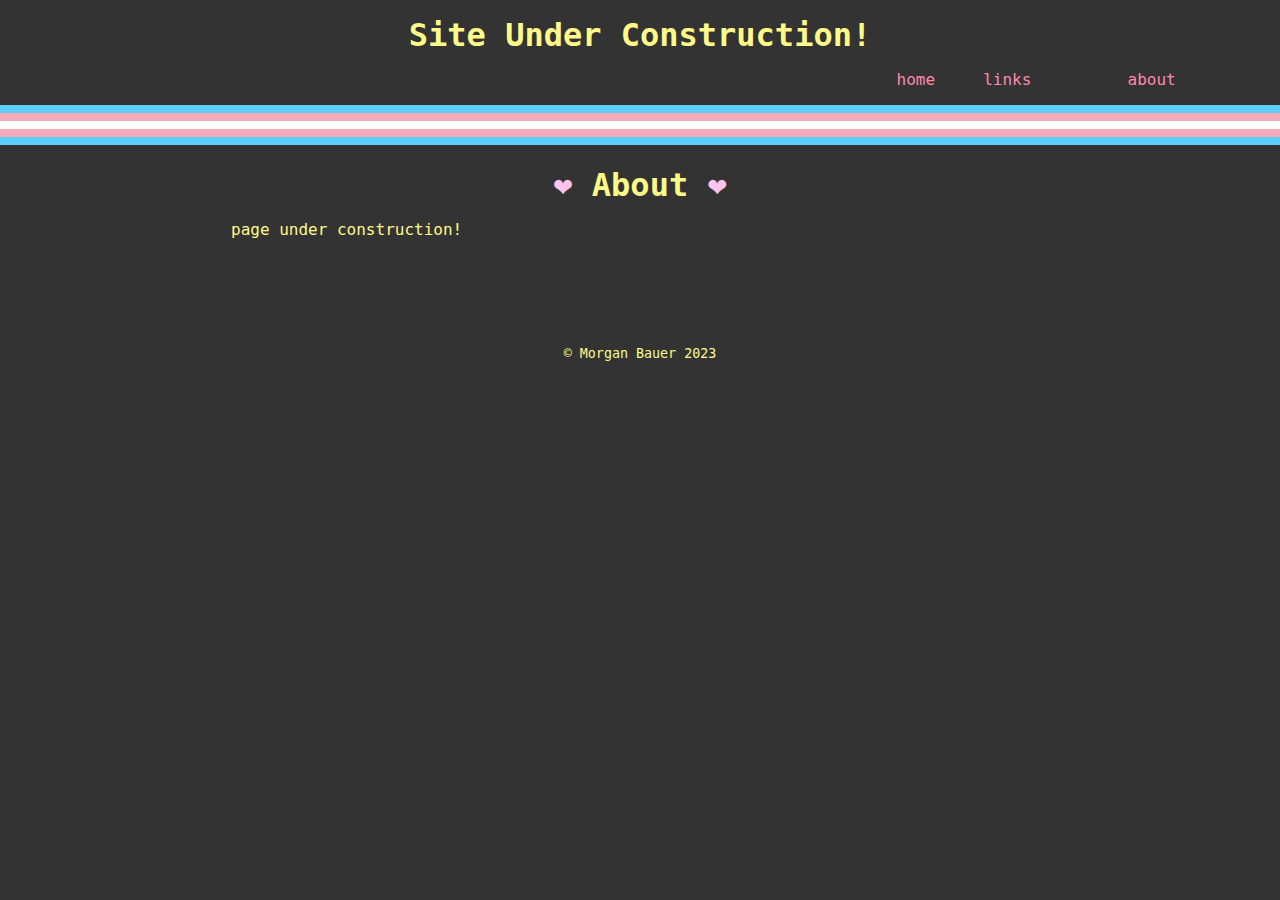
==== about/index.html @ 8fc1f3f4 "js consolidation" ====
<!DOCTYPE html>
<html>
<script src="../js/funcs.js"></script>
<head>
	<meta charset="UTF-8" />
	<title>Jolkert: Links</title>
	<link rel="shortcut icon" href="../favicon.ico" type="image/x-icon">
	<link rel="stylesheet" href="https://fonts.bunny.net/css?family=fira-code:500,700">
	<link rel="stylesheet" href="../css/styles.css" />
</head>
<body>
	<h1 style="margin: auto; padding-top: .5em; text-align: center;">
		Site Under Construction!
	</h1>
	<nav>
		<ul>
			<li class="nav-link"><a href="../">home</a><span class="nav-path"> ./</span></li>
			<li class="nav-link"><a href="../links">links</a><span class="nav-path"> ./links</span></li>
			<li class="nav-link"><a href="../about">about</a><span class="nav-path"> ./about</span></li>
		</ul>
		
	</nav>
	<div id="pride" onclick="randomizePride()">
		<div id="pride-0"></div>
		<div id="pride-1"></div>
		<div id="pride-2"></div>
		<div id="pride-3"></div>
		<div id="pride-4"></div>
		<div id="pride-5"></div>
	</div>
	<main> <!-- this page kinda ungly but it works for now -->
		<h1 id="page-title"><span class="heart">&#10084;</span> About <span class="heart">&#10084;</span></h1>
		<p>
			page under construction!
		</p>
	</main>
	<footer>
		&copy; Morgan Bauer 2023
	</footer>
</body>
</html>
---- css/styles.css ----
/* color variables */
:root {
	--bg-color: #333333;
	--text-color: #fff989;
	--subtitle-color: #faf7c6;

	--link-color: #f098ea;

	--nav-text-color: #ff89aa;
	--nav-hover-bg: #a5a5a5;

	/* pride colors (default: trans) */
	--pride-0: #5bcffa;
	--pride-1: #F5abb9;
	--pride-2: #ffffff;
	--pride-3: #F5abb9;
	--pride-4: #5bcffa;
	--pride-5: #000000;
}

/* global */
body {
	background-color: var(--bg-color);
	color: var(--text-color);
	font-family: 'Fira Code', monospace;
	padding: 0;
	margin: 0;
}
::selection {
	background-color: var(--text-color);
	color: var(--bg-color);
}
a {
	color: var(--link-color);
}
a:hover, a:hover + .path {
	color: var(--bg-color);
	background-color: var(--link-color);
	transition: background-color 0.5s;
}
.path, .nav-path {
	color: var(--bg-color);
	font-style: italic;
	height: 100%;
	padding-right: .2em;
}

/* pride flag*/
#pride {
	display: grid;
	height: 2.5em;
}
#pride > * {
	height: 1fr;
	width: 100%;
	/* transition: all 0.3s ease-in-out */
}
#pride-0 {
	background-color: var(--pride-0);
}
#pride-1 {
	background-color: var(--pride-1);
}
#pride-2 {
	background-color: var(--pride-2);
}
#pride-3 {
	background-color: var(--pride-3);
}
#pride-4 {
	background-color: var(--pride-4);
}
#pride-5 {
	background-color: var(--pride-5);
	/* default is trans, so hide 6th */
	display: none;
}

/* nav */
nav ul {
	/* flexbox */
	display: flex;
	flex-direction: row;
	justify-content: end;
	gap: 1em;

	list-style: none;

	margin: 1em 1.5em;
}

.nav-link a {
	color: var(--nav-text-color);
	text-decoration: none;
}
.nav-link a:hover, .nav-link a:hover + .nav-path {
	color: var(--bg-color) !important; /* TODO: please fix this it sucks so hard */
	background-color: var(--nav-text-color);
	transition: background-color .5s;
}
.nav-link a:visited {
	color: var(--nav-text-color);
}


/* main content */
main {
	text-align: center;
	max-width: 850px;
	margin: auto;
}
h2 {
	text-align: left;
	font-size: 15pt;
	text-indent: -2em;
}
h3 {
	font-size: 15pt;
	text-decoration: underline;
}

p {
	text-align: left;
	text-indent: 1em;
	padding-bottom: 2.5em;
}

main ul {
	text-align: start;
}

/* footer */
footer {
	font-size: smaller;
	text-align: center;
	margin: 5em 0em 1em;
}

#page-title {
	margin-bottom: .1em;
}

#page-subtitle {
	color: var(--subtitle-color);
	margin-bottom: 1.9em;
}

.ipa {
	font-family: 'Courier New', Courier, monospace;
	font-style: italic;
}
.heart {
	color: #fcc3ec;
}
.center {
	text-align: center;
	text-indent: 0;
}

.contact-method {
	color: #c1a5ff;
	text-decoration: underline;
}
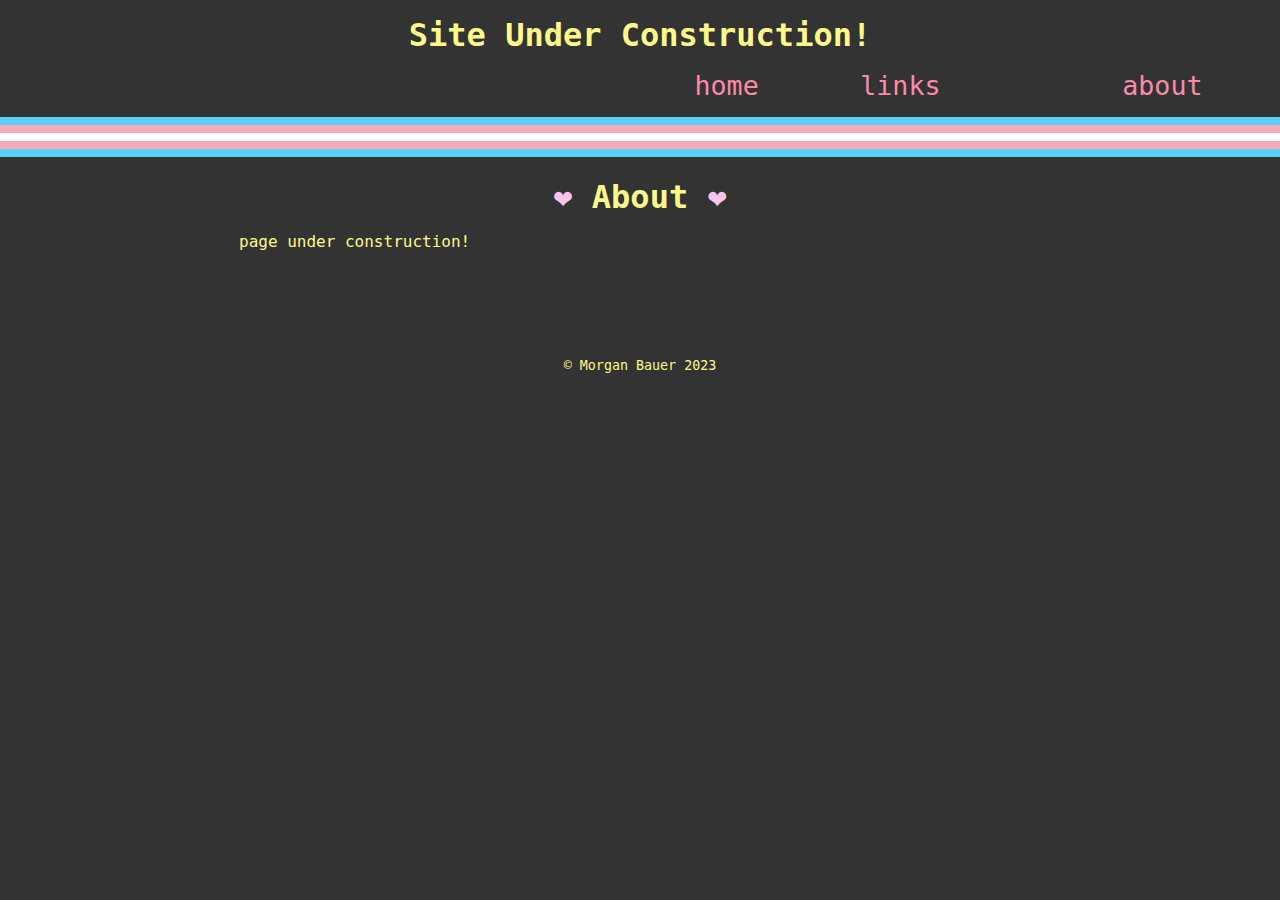
==== commit a84f1c16: "more css cleanup & added meta tags" ====
--- a/about/index.html
+++ b/about/index.html
@@ -3,22 +3,22 @@
 <script src="../js/funcs.js"></script>
 <head>
 	<meta charset="UTF-8" />
-	<title>Jolkert: Links</title>
+	<meta name="author", content="Mprgan Bauer" />
+	<meta name="keywords", content="Jolkert, Morgan Bauer, Morgan, Bauer, Developer, Programming"/>
+	<meta name="description", content="Morgan 'Jolkert' Bauer's personal landing site" />
+	<title>About Jolkert</title>
 	<link rel="shortcut icon" href="../favicon.ico" type="image/x-icon">
 	<link rel="stylesheet" href="https://fonts.bunny.net/css?family=fira-code:500,700">
 	<link rel="stylesheet" href="../css/styles.css" />
 </head>
 <body>
-	<h1 style="margin: auto; padding-top: .5em; text-align: center;">
-		Site Under Construction!
-	</h1>
+	<h1 style="margin: auto; padding-top: .5em; text-align: center;">Site Under Construction!</h1>
 	<nav>
-		<ul>
-			<li class="nav-link"><a href="../">home</a><span class="nav-path"> ./</span></li>
-			<li class="nav-link"><a href="../links">links</a><span class="nav-path"> ./links</span></li>
-			<li class="nav-link"><a href="../about">about</a><span class="nav-path"> ./about</span></li>
-		</ul>
-		
+		<div class="nav-bar">
+			<div class="nav-link"><a href="../">home</a><span class="nav-path"> ../</span></div>
+			<div class="nav-link"><a href="../links">links</a><span class="nav-path"> ../links</span></div>
+			<div class="nav-link"><a href="./">about</a><span class="nav-path"> ./</span></div>
+		</div>
 	</nav>
 	<div id="pride" onclick="randomizePride()">
 		<div id="pride-0"></div>
--- a/css/styles.css
+++ b/css/styles.css
@@ -23,6 +23,7 @@
 	background-color: var(--bg-color);
 	color: var(--text-color);
 	font-family: 'Fira Code', monospace;
+	
 	padding: 0;
 	margin: 0;
 }
@@ -45,7 +46,7 @@
 	padding-right: .2em;
 }
 
-/* pride flag*/
+/* pride flag */
 #pride {
 	display: grid;
 	height: 2.5em;
@@ -77,18 +78,20 @@
 }
 
 /* nav */
-nav ul {
+.nav-bar {
 	/* flexbox */
 	display: flex;
 	flex-direction: row;
+	flex-wrap: wrap;
 	justify-content: end;
-	gap: 1em;
-
-	list-style: none;
+	grid-template-columns: repeat(3, 1fr);
+	gap: 2em;
 
 	margin: 1em 1.5em;
 }
-
+.nav-link {
+	font-size: 20pt;
+}
 .nav-link a {
 	color: var(--nav-text-color);
 	text-decoration: none;
@@ -101,7 +104,6 @@
 .nav-link a:visited {
 	color: var(--nav-text-color);
 }
-
 
 /* main content */
 main {
@@ -121,7 +123,7 @@
 
 p {
 	text-align: left;
-	text-indent: 1em;
+	text-indent: 1.5em;
 	padding-bottom: 2.5em;
 }
 
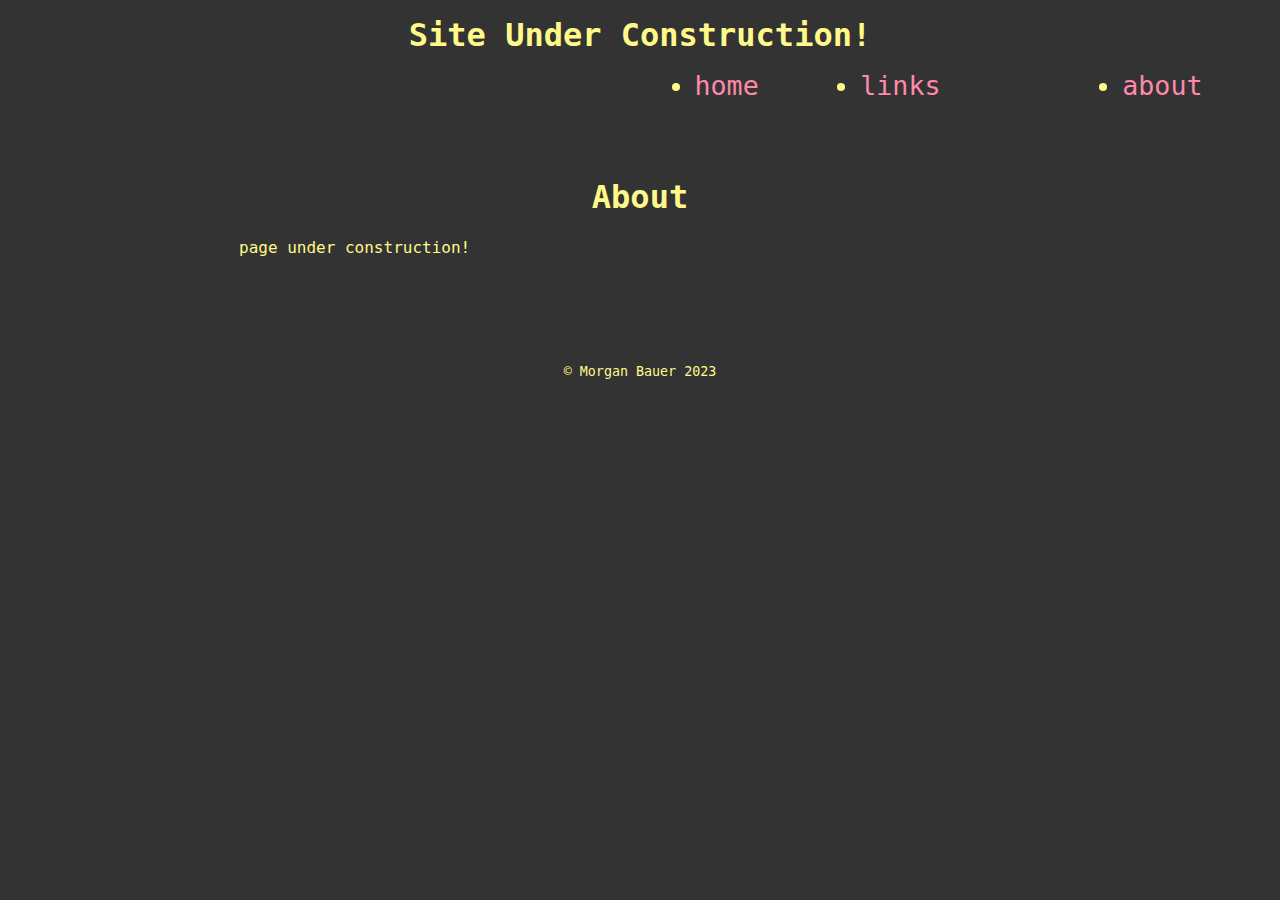
==== commit 92ba7250: "missed a spot" ====
--- a/about/index.html
+++ b/about/index.html
@@ -14,22 +14,22 @@
 <body>
 	<h1 style="margin: auto; padding-top: .5em; text-align: center;">Site Under Construction!</h1>
 	<nav>
-		<div class="nav-bar">
-			<div class="nav-link"><a href="../">home</a><span class="nav-path"> ../</span></div>
-			<div class="nav-link"><a href="../links">links</a><span class="nav-path"> ../links</span></div>
-			<div class="nav-link"><a href="./">about</a><span class="nav-path"> ./</span></div>
-		</div>
+		<ul class="nav-bar">
+			<li class="nav-link"><a href="../">home</a><span class="nav-path"> ../</span></li>
+			<li class="nav-link"><a href="../links">links</a><span class="nav-path"> ../links</span></li>
+			<li class="nav-link"><a href="./">about</a><span class="nav-path"> ./</span></li>
+		</ul>
 	</nav>
 	<div id="pride" onclick="randomizePride()">
-		<div id="pride-0"></div>
-		<div id="pride-1"></div>
-		<div id="pride-2"></div>
-		<div id="pride-3"></div>
-		<div id="pride-4"></div>
-		<div id="pride-5"></div>
+		<div></div>
+		<div></div>
+		<div></div>
+		<div></div>
+		<div></div>
+		<div></div>
 	</div>
 	<main> <!-- this page kinda ungly but it works for now -->
-		<h1 id="page-title"><span class="heart">&#10084;</span> About <span class="heart">&#10084;</span></h1>
+		<h1 class="page-title heart-wrap">About</h1>
 		<p>
 			page under construction!
 		</p>
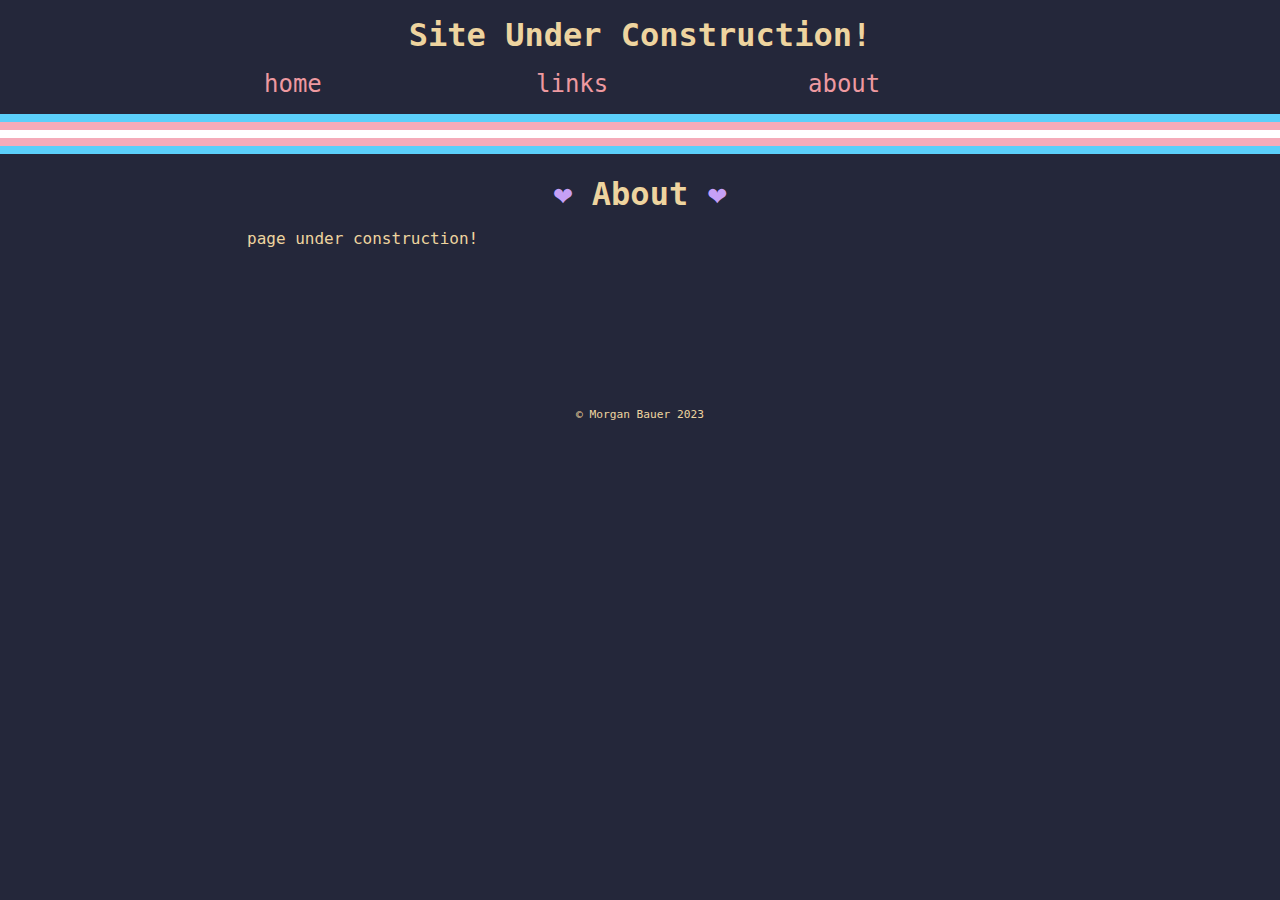
==== commit 6c17f40a: "added modrinth to links" ====
--- a/about/index.html
+++ b/about/index.html
@@ -3,7 +3,7 @@
 <script src="../js/funcs.js"></script>
 <head>
 	<meta charset="UTF-8" />
-	<meta name="author", content="Mprgan Bauer" />
+	<meta name="author", content="Morgan Bauer" />
 	<meta name="keywords", content="Jolkert, Morgan Bauer, Morgan, Bauer, Developer, Programming"/>
 	<meta name="description", content="Morgan 'Jolkert' Bauer's personal landing site" />
 	<title>About Jolkert</title>
@@ -11,7 +11,7 @@
 	<link rel="stylesheet" href="https://fonts.bunny.net/css?family=fira-code:500,700">
 	<link rel="stylesheet" href="../css/styles.css" />
 </head>
-<body>
+<body onload="initPride()">
 	<h1 style="margin: auto; padding-top: .5em; text-align: center;">Site Under Construction!</h1>
 	<nav>
 		<ul class="nav-bar">
@@ -20,7 +20,7 @@
 			<li class="nav-link"><a href="./">about</a><span class="nav-path"> ./</span></li>
 		</ul>
 	</nav>
-	<div id="pride" onclick="randomizePride()">
+	<div class="pride" onclick="randomizePride()" initial-flag="trans">
 		<div></div>
 		<div></div>
 		<div></div>
--- a/css/styles.css
+++ b/css/styles.css
@@ -1,13 +1,20 @@
-/* color variables */
+@media screen and (min-width: 1000px) {
+	h2.heart-before {
+		text-indent: -3.5rem;
+	}
+}
+
+/* variables */
 :root {
-	--bg-color: #333333;
-	--text-color: #fff989;
-	--subtitle-color: #faf7c6;
+	--bg-color: #24273a;
+	--text-color: #eed49f;
+	--subtitle-color: #f4dbd6;
+	--link-color: #f5bde6;
+	--nav-text-color: #ee99a0;
+	--heart-color: #c6a0f6;
+	--contact-color: #c6a0f6;
 
-	--link-color: #f098ea;
-
-	--nav-text-color: #ff89aa;
-	--nav-hover-bg: #a5a5a5;
+	--transition-timing: .5s;
 
 	/* pride colors (default: trans) */
 	--pride-0: #5bcffa;
@@ -23,9 +30,8 @@
 	background-color: var(--bg-color);
 	color: var(--text-color);
 	font-family: 'Fira Code', monospace;
-	
-	padding: 0;
-	margin: 0;
+
+	margin: 0; /* keeps pride flag filling entire space */
 }
 ::selection {
 	background-color: var(--text-color);
@@ -34,75 +40,78 @@
 a {
 	color: var(--link-color);
 }
-a:hover, a:hover + .path {
-	color: var(--bg-color);
-	background-color: var(--link-color);
-	transition: background-color 0.5s;
+
+.path {
+	color: var(--link-color);
 }
 .path, .nav-path {
-	color: var(--bg-color);
+	opacity: 0;
 	font-style: italic;
 	height: 100%;
 	padding-right: .2em;
 }
 
+main a:hover, a:hover + .path {
+	color: var(--bg-color);
+	background-color: var(--link-color);
+	opacity: 100%;
+	transition:
+		color var(--transition-timing),
+		background-color var(--transition-timing);
+}
+
 /* pride flag */
-#pride {
+.pride {
 	display: grid;
-	height: 2.5em;
+	height: 2.5rem;
 }
-#pride > * {
-	height: 1fr;
-	width: 100%;
-	/* transition: all 0.3s ease-in-out */
-}
-#pride-0 {
+.pride > div:nth-child(1) {
 	background-color: var(--pride-0);
 }
-#pride-1 {
+.pride > div:nth-child(2) {
 	background-color: var(--pride-1);
 }
-#pride-2 {
+.pride > div:nth-child(3) {
 	background-color: var(--pride-2);
 }
-#pride-3 {
+.pride > div:nth-child(4) {
 	background-color: var(--pride-3);
 }
-#pride-4 {
+.pride > div:nth-child(5) {
 	background-color: var(--pride-4);
 }
-#pride-5 {
+.pride > div:nth-child(6) {
 	background-color: var(--pride-5);
 	/* default is trans, so hide 6th */
 	display: none;
 }
 
 /* nav */
+/* TODO: the nav annoys me endlessly because i committed to the fucking paths bit lol */
 .nav-bar {
-	/* flexbox */
-	display: flex;
-	flex-direction: row;
-	flex-wrap: wrap;
-	justify-content: end;
-	grid-template-columns: repeat(3, 1fr);
-	gap: 2em;
+	color: var(--nav-text-color);
+	font-size: 1.5rem;
+	list-style: none;
 
-	margin: 1em 1.5em;
-}
-.nav-link {
-	font-size: 20pt;
+	display: grid;
+	grid-template-columns: repeat(3, 20%);
+	gap: 1em;
+
+	justify-content: center;
+	margin-block: 1rem;
 }
 .nav-link a {
-	color: var(--nav-text-color);
+	color: inherit;
 	text-decoration: none;
 }
+
 .nav-link a:hover, .nav-link a:hover + .nav-path {
-	color: var(--bg-color) !important; /* TODO: please fix this it sucks so hard */
+	color: var(--bg-color);
+	opacity: 100%;
 	background-color: var(--nav-text-color);
-	transition: background-color .5s;
-}
-.nav-link a:visited {
-	color: var(--nav-text-color);
+	transition:
+		color var(--transition-timing),
+		background-color var(--transition-timing);
 }
 
 /* main content */
@@ -113,53 +122,59 @@
 }
 h2 {
 	text-align: left;
-	font-size: 15pt;
-	text-indent: -2em;
+	font-size: 1.3rem;
 }
 h3 {
-	font-size: 15pt;
+	font-size: 1.3rem;
 	text-decoration: underline;
 }
 
 p {
 	text-align: left;
-	text-indent: 1.5em;
-	padding-bottom: 2.5em;
-}
-
-main ul {
-	text-align: start;
+	text-indent: 2em;
+	margin-bottom: 2em;
 }
 
 /* footer */
 footer {
-	font-size: smaller;
+	font-size: .7rem;
+	background-color: var(--bg-color);
 	text-align: center;
-	margin: 5em 0em 1em;
+	margin-block: 10rem .6rem;
 }
 
-#page-title {
-	margin-bottom: .1em;
+.page-title {
+	margin-bottom: .1rem;
 }
 
-#page-subtitle {
+.page-subtitle {
 	color: var(--subtitle-color);
-	margin-bottom: 1.9em;
+	margin-bottom: 1.9rem;
 }
 
 .ipa {
 	font-family: 'Courier New', Courier, monospace;
 	font-style: italic;
 }
-.heart {
-	color: #fcc3ec;
+
+/* i considered using margins instead of two different selectors with different spaces but i think it would prob look better inline like this -morgan 2023-03-30*/
+.heart-wrap::before, .heart-before::before {
+	content: '❤ ';
+	color: var(--heart-color);
 }
+.heart-wrap::after, .heart-after::after {
+	content: ' ❤';
+	color: var(--heart-color);
+}
+
 .center {
 	text-align: center;
 	text-indent: 0;
 }
+.center-children > * {
+	text-align: center;
+}
 
 .contact-method {
-	color: #c1a5ff;
-	text-decoration: underline;
+	color: var(--contact-color);
 }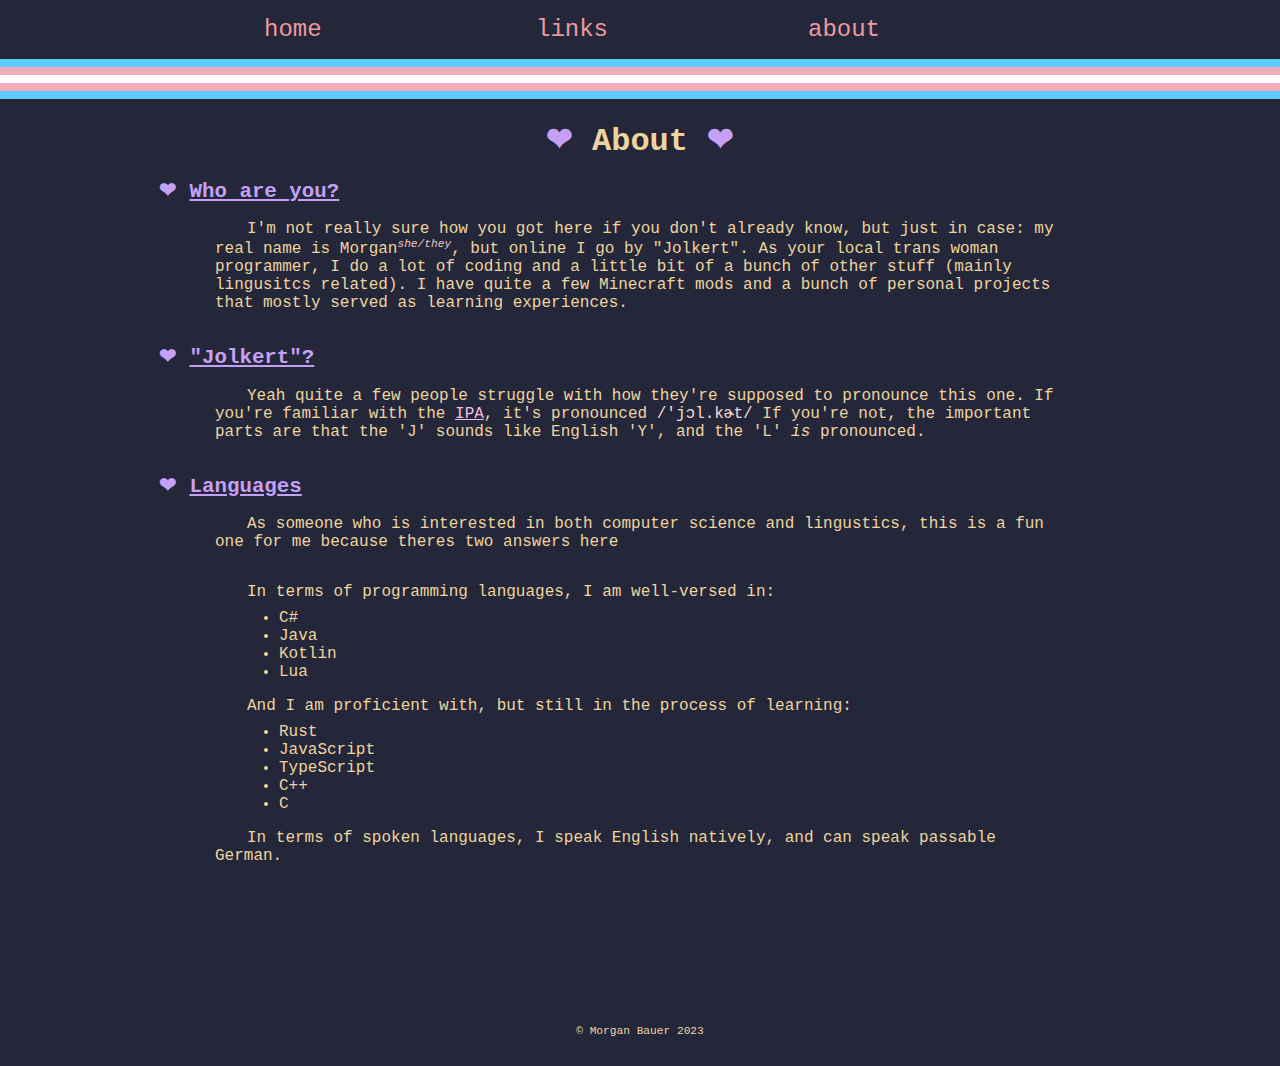
==== commit 1a1f9e62: "added basic about page" ====
--- a/about/index.html
+++ b/about/index.html
@@ -1,18 +1,19 @@
 <!DOCTYPE html>
 <html>
 <script src="../js/funcs.js"></script>
+
 <head>
 	<meta charset="UTF-8" />
-	<meta name="author", content="Morgan Bauer" />
-	<meta name="keywords", content="Jolkert, Morgan Bauer, Morgan, Bauer, Developer, Programming"/>
-	<meta name="description", content="Morgan 'Jolkert' Bauer's personal landing site" />
+	<meta name="author" , content="Morgan Bauer" />
+	<meta name="keywords" , content="Jolkert, Morgan Bauer, Morgan, Bauer, Developer, Programming" />
+	<meta name="description" , content="Morgan 'Jolkert' Bauer's personal landing site" />
 	<title>About Jolkert</title>
 	<link rel="shortcut icon" href="../favicon.ico" type="image/x-icon">
 	<link rel="stylesheet" href="https://fonts.bunny.net/css?family=fira-code:500,700">
 	<link rel="stylesheet" href="../css/styles.css" />
 </head>
+
 <body onload="initPride()">
-	<h1 style="margin: auto; padding-top: .5em; text-align: center;">Site Under Construction!</h1>
 	<nav>
 		<ul class="nav-bar">
 			<li class="nav-link"><a href="../">home</a><span class="nav-path"> ../</span></li>
@@ -30,12 +31,48 @@
 	</div>
 	<main> <!-- this page kinda ungly but it works for now -->
 		<h1 class="page-title heart-wrap">About</h1>
+		<h2 class="heart-before section"><u>Who are you?</u></h2>
 		<p>
-			page under construction!
+			I'm not really sure how you got here if you don't already know, but just in case:
+			my real name is Morgan<span class="pronouns">she/they</span>, but online I go by "Jolkert".
+			As your local trans woman programmer, I do a lot of coding and a little bit of a bunch of other stuff
+			(mainly lingusitcs related).
+			I have quite a few Minecraft mods and a bunch of personal projects that mostly served as learning
+			experiences.
 		</p>
+
+		<h2 class="heart-before section"><u>"Jolkert"?</u></h2>
+		<p>
+			Yeah quite a few people struggle with how they're supposed to pronounce this one.
+			If you're familiar with the <a href="https://en.wikipedia.org/wiki/International_Phonetic_Alphabet">IPA</a>,
+			it's pronounced <span class="ipa">/'jɔl.kɚt/</span> If you're not, the important parts are that the 'J'
+			sounds like English 'Y',
+			and the 'L' <em>is</em> pronounced.
+		</p>
+
+		<h2 class="heart-before section"><u>Languages</u></h2>
+		<p>As someone who is interested in both computer science and lingustics, this is a fun one for me because theres
+			two answers here</p>
+		<p>In terms of programming languages, I am well-versed in:</p>
+		<ul>
+			<li>C#</li>
+			<li>Java</li>
+			<li>Kotlin</li>
+			<li>Lua</li>
+		</ul>
+		<p>And I am proficient with, but still in the process of learning:</p>
+		<ul>
+			<li>Rust</li>
+			<li>JavaScript</li>
+			<li>TypeScript</li>
+			<li>C++</li>
+			<li>C</li>
+		</ul>
+		<p>In terms of spoken languages, I speak English natively, and can speak passable German.</p>
 	</main>
 	<footer>
 		&copy; Morgan Bauer 2023
 	</footer>
 </body>
+
 </html>--- a/css/styles.css
+++ b/css/styles.css
@@ -13,6 +13,9 @@
 	--nav-text-color: #ee99a0;
 	--heart-color: #c6a0f6;
 	--contact-color: #c6a0f6;
+	--section-color: #c6a0f6;
+	--pronoun-color: #f0c6c6;
+	--ipa-color: #f4dbd6;
 
 	--transition-timing: .5s;
 
@@ -135,6 +138,15 @@
 	margin-bottom: 2em;
 }
 
+p + ul {
+	margin-top: -1.5rem;
+	margin-left: 1.5rem;
+}
+
+li {
+	text-align: start;
+}
+
 /* footer */
 footer {
 	font-size: .7rem;
@@ -152,9 +164,20 @@
 	margin-bottom: 1.9rem;
 }
 
+.section {
+	color: var(--section-color);
+}
+
+.pronouns {
+	color: var(--pronoun-color);
+	font-size: .7em;
+	vertical-align: super;
+	font-style: italic;
+}
+
 .ipa {
 	font-family: 'Courier New', Courier, monospace;
-	font-style: italic;
+	color: var(--ipa-color);
 }
 
 /* i considered using margins instead of two different selectors with different spaces but i think it would prob look better inline like this -morgan 2023-03-30*/
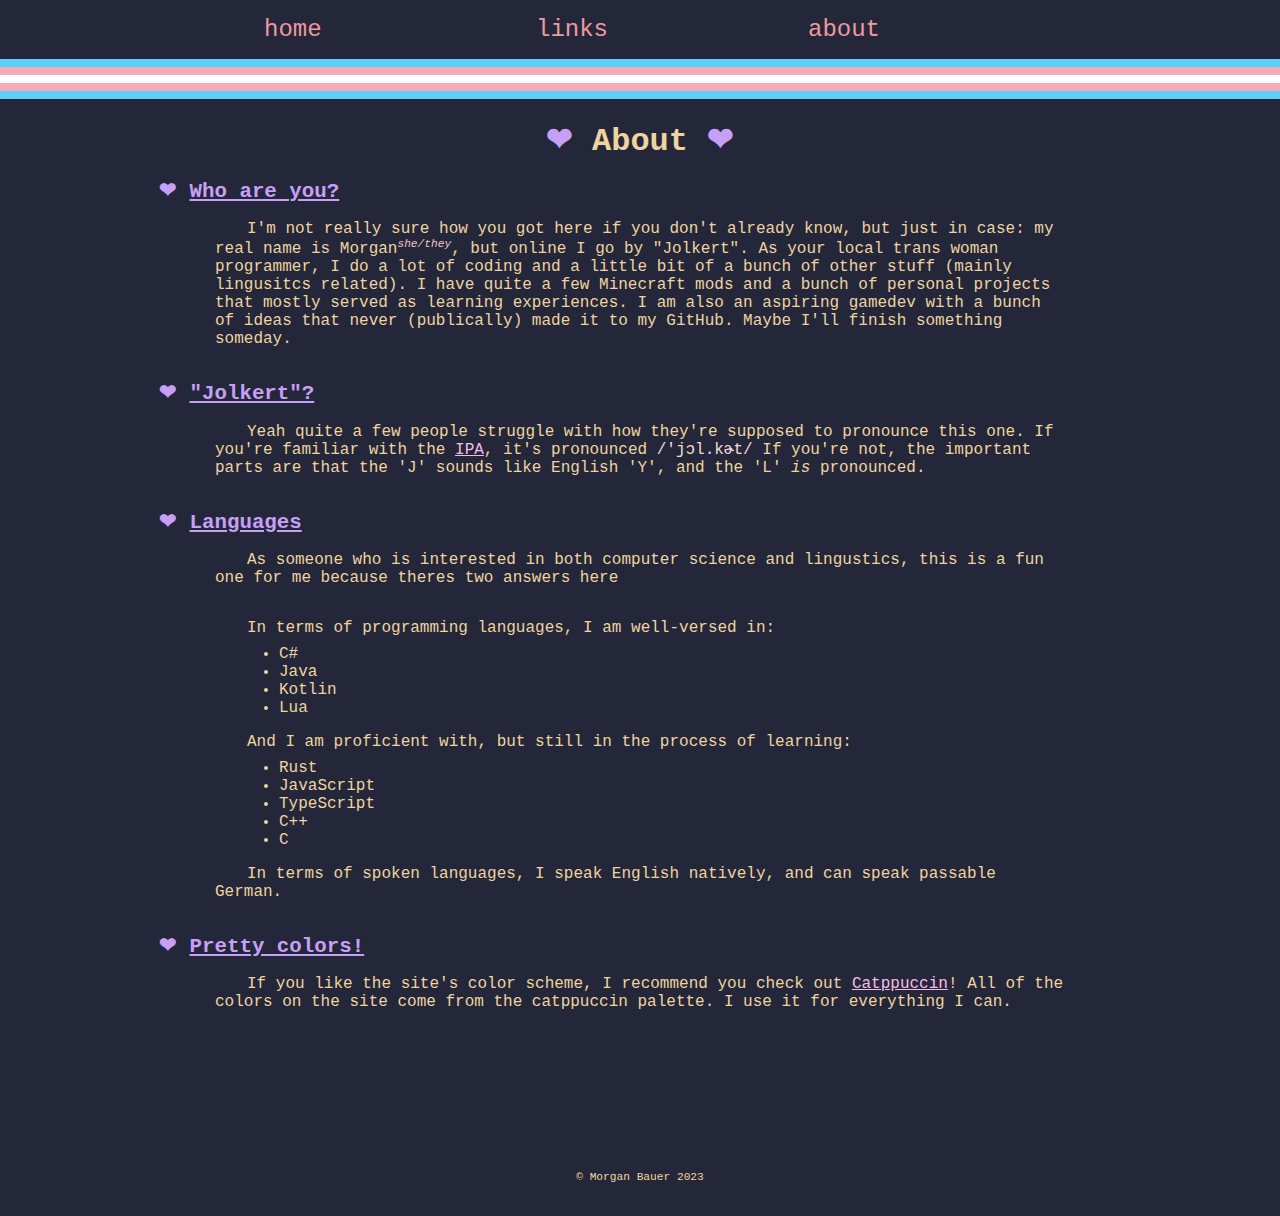
==== commit 9203afc2: "added catppuccin info" ====
--- a/about/index.html
+++ b/about/index.html
@@ -38,7 +38,8 @@
 			As your local trans woman programmer, I do a lot of coding and a little bit of a bunch of other stuff
 			(mainly lingusitcs related).
 			I have quite a few Minecraft mods and a bunch of personal projects that mostly served as learning
-			experiences.
+			experiences. I am also an aspiring gamedev with a bunch of ideas that never (publically) made it to my
+			GitHub. Maybe I'll finish something someday.
 		</p>
 
 		<h2 class="heart-before section"><u>"Jolkert"?</u></h2>
@@ -69,6 +70,13 @@
 			<li>C</li>
 		</ul>
 		<p>In terms of spoken languages, I speak English natively, and can speak passable German.</p>
+
+		<h2 class="heart-before section"><u>Pretty colors!</u></h2>
+		<p>
+			If you like the site's color scheme, I recommend you check out <a
+				href="https://github.com/catppuccin/catppuccin">Catppuccin</a>! All of the colors on the site come from
+			the catppuccin palette. I use it for everything I can.
+		</p>
 	</main>
 	<footer>
 		&copy; Morgan Bauer 2023
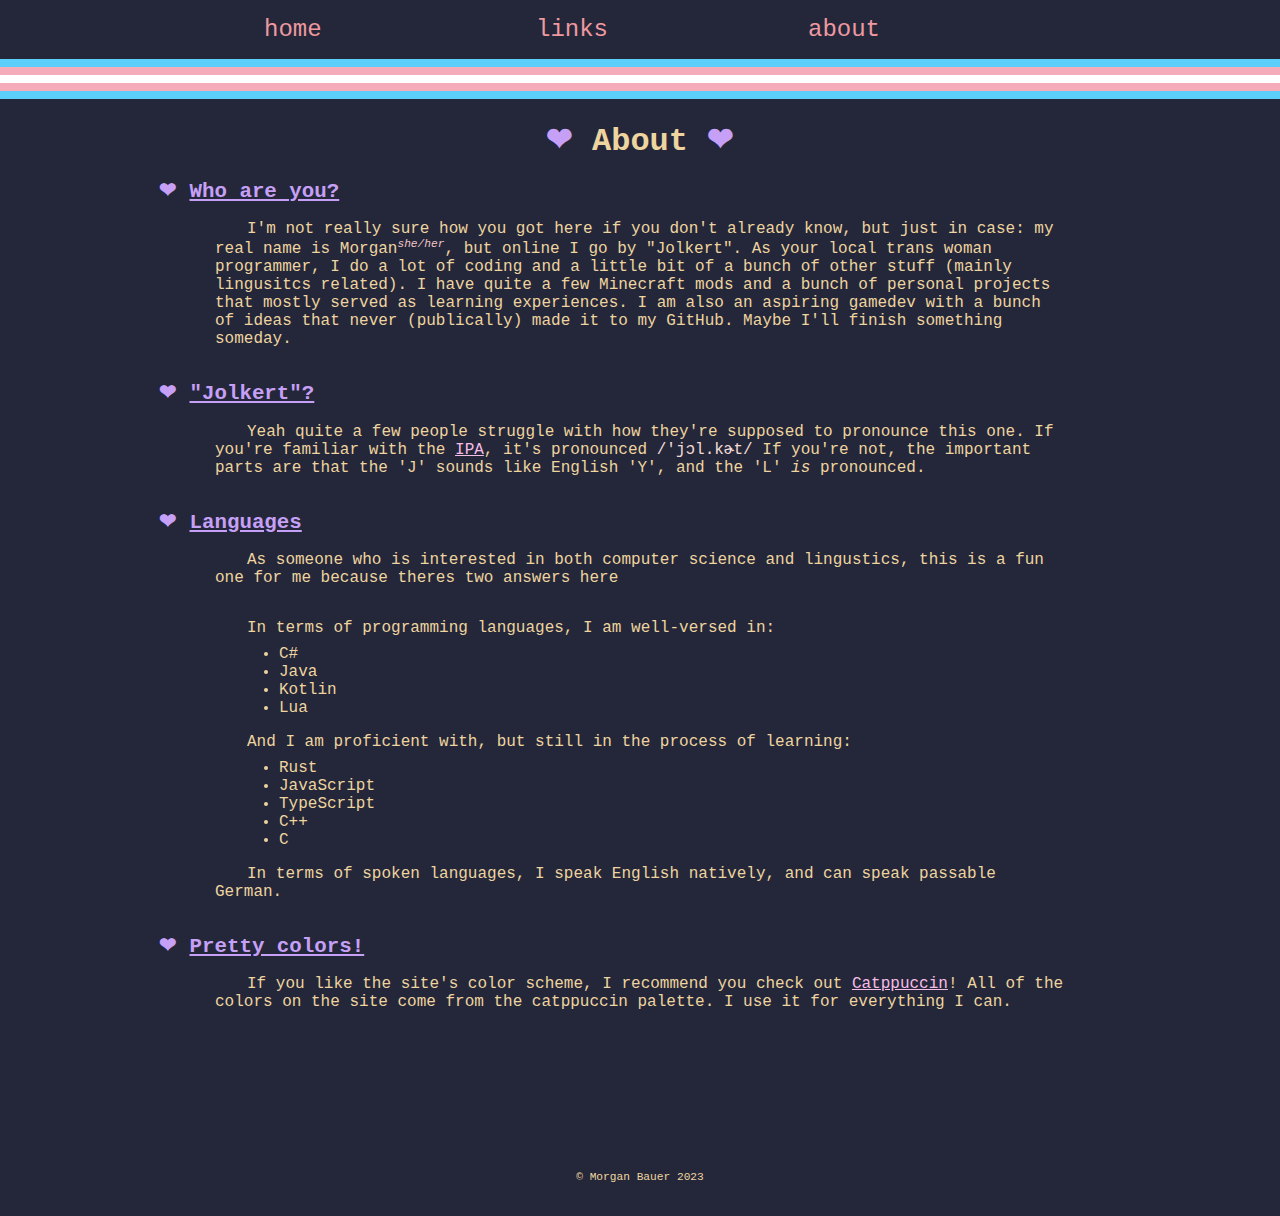
==== commit 95563661: "pronouns update? :eyes:" ====
--- a/about/index.html
+++ b/about/index.html
@@ -34,7 +34,7 @@
 		<h2 class="heart-before section"><u>Who are you?</u></h2>
 		<p>
 			I'm not really sure how you got here if you don't already know, but just in case:
-			my real name is Morgan<span class="pronouns">she/they</span>, but online I go by "Jolkert".
+			my real name is Morgan<span class="pronouns">she/her</span>, but online I go by "Jolkert".
 			As your local trans woman programmer, I do a lot of coding and a little bit of a bunch of other stuff
 			(mainly lingusitcs related).
 			I have quite a few Minecraft mods and a bunch of personal projects that mostly served as learning
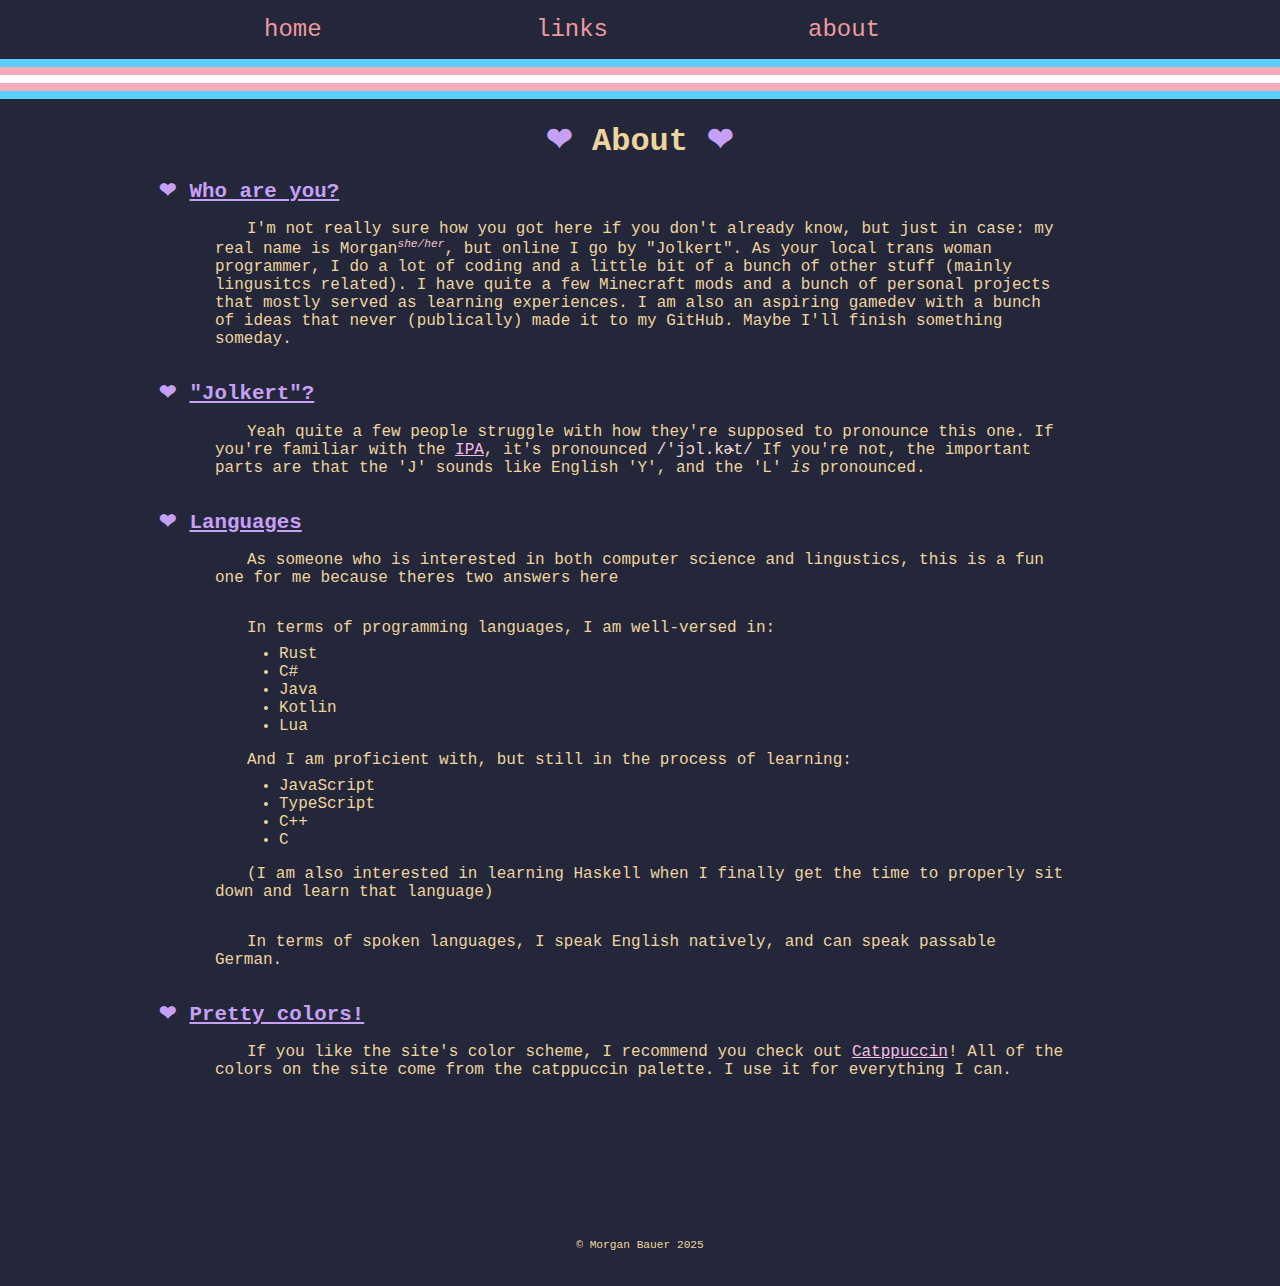
==== commit 2b4ec18c: "Update copyright & changed some info" ====
--- a/about/index.html
+++ b/about/index.html
@@ -56,6 +56,7 @@
 			two answers here</p>
 		<p>In terms of programming languages, I am well-versed in:</p>
 		<ul>
+			<li>Rust</li>
 			<li>C#</li>
 			<li>Java</li>
 			<li>Kotlin</li>
@@ -63,12 +64,12 @@
 		</ul>
 		<p>And I am proficient with, but still in the process of learning:</p>
 		<ul>
-			<li>Rust</li>
 			<li>JavaScript</li>
 			<li>TypeScript</li>
 			<li>C++</li>
 			<li>C</li>
 		</ul>
+		<p>(I am also interested in learning Haskell when I finally get the time to properly sit down and learn that language)</p>
 		<p>In terms of spoken languages, I speak English natively, and can speak passable German.</p>
 
 		<h2 class="heart-before section"><u>Pretty colors!</u></h2>
@@ -79,8 +80,8 @@
 		</p>
 	</main>
 	<footer>
-		&copy; Morgan Bauer 2023
+		&copy; Morgan Bauer 2025
 	</footer>
 </body>
 
-</html>+</html>
